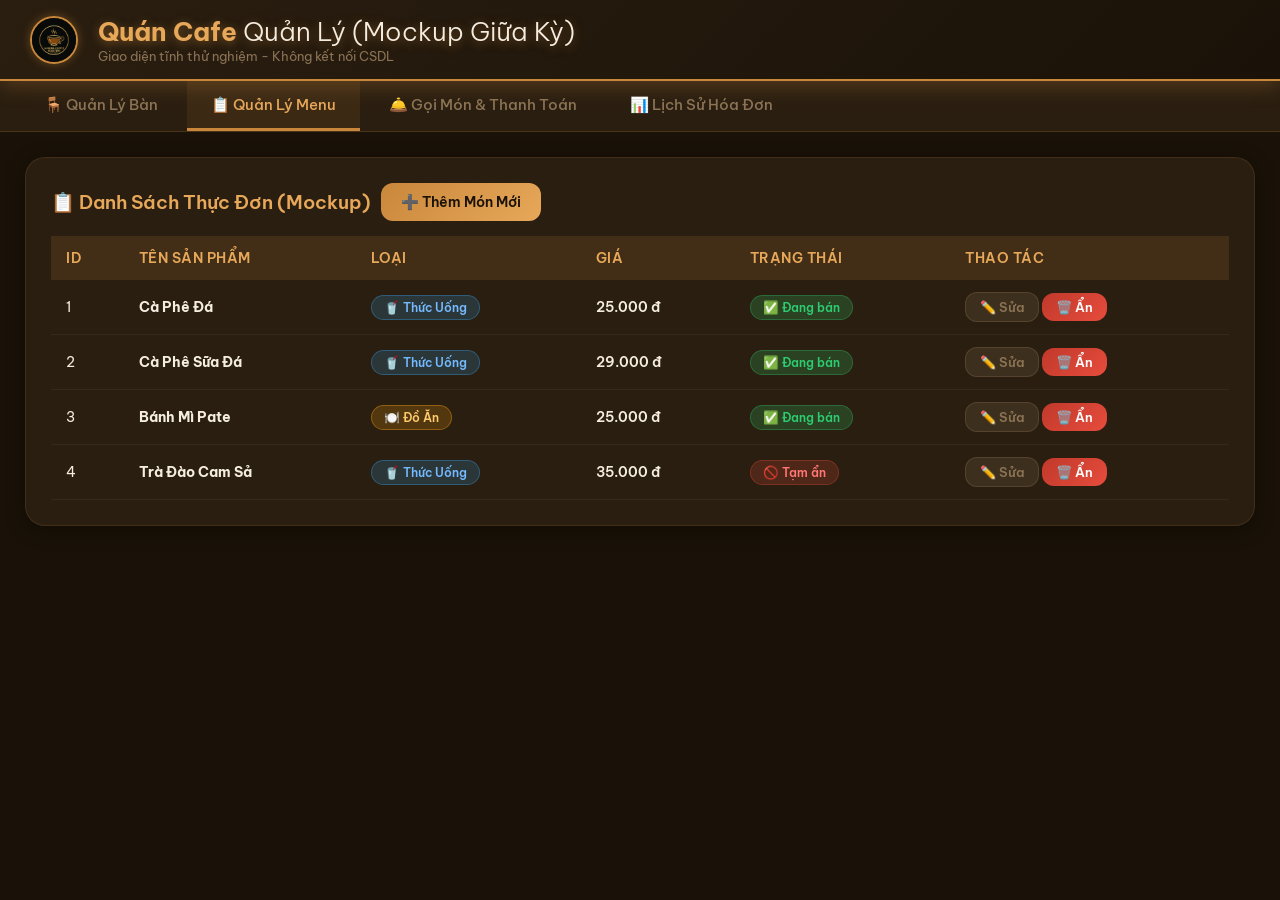
==== FORM_GIAO_DIEN/menu.html @ be1f10a2 "feat: copy va thiet ke giao dien menu va order tu du an cu" ====
<!DOCTYPE html>
<html lang="vi">
<head>
    <meta charset="UTF-8">
    <meta name="viewport" content="width=device-width, initial-scale=1.0">
    <title>☕ Mockup Giao Diện - Quản Lý Menu</title>
    <link rel="stylesheet" href="./css/style.css">
    <style>
        .nav-tab {
            text-decoration: none;
        }
    </style>
</head>
<body>

<!-- ===== HEADER ===== -->
<header class="header">
    <img src="./images/logo.png" class="header-logo" alt="Logo">
    <div>
        <h1>Quán Cafe <span>Quản Lý (Mockup Giữa Kỳ)</span></h1>
        <div class="chu-nho">Giao diện tĩnh thử nghiệm - Không kết nối CSDL</div>
    </div>
</header>

<!-- ===== THANH ĐIỀU HƯỚNG ===== -->
<nav class="nav-tabs">
    <a href="./index.html" class="nav-tab">🪑 Quản Lý Bàn</a>
    <a href="./menu.html" class="nav-tab active">📋 Quản Lý Menu</a>
    <a href="./order.html" class="nav-tab">🛎️ Gọi Món & Thanh Toán</a>
    <a href="./lichsu.html" class="nav-tab">📊 Lịch Sử Hóa Đơn</a>
</nav>

<!-- ===== NỘI DUNG CHÍNH ===== -->
<main class="main-content">
    <section class="trang">
        <div class="card">
            <div class="flex-hang mb-15">
                <div class="card-title" style="margin:0;border:none;padding:0">📋 Danh Sách Thực Đơn (Mockup)</div>
                <button class="btn btn-chinh" onclick="moModal('modal-them-sp')">➕ Thêm Món Mới</button>
            </div>
            <div style="overflow-x:auto">
                <table class="bang-du-lieu">
                    <thead>
                        <tr>
                            <th>ID</th>
                            <th>Tên Sản Phẩm</th>
                            <th>Loại</th>
                            <th>Giá</th>
                            <th>Trạng Thái</th>
                            <th>Thao Tác</th>
                        </tr>
                    </thead>
                    <tbody>
                        <tr>
                            <td>1</td>
                            <td><strong>Cà Phê Đá</strong></td>
                            <td><span class="badge badge-thuc-uong">🥤 Thức Uống</span></td>
                            <td class="gia-tien">25.000 đ</td>
                            <td><span class="badge badge-da-tt">✅ Đang bán</span></td>
                            <td>
                                <button class="btn btn-xam btn-nho" onclick="moModal('modal-sua-sp')">✏️ Sửa</button>
                                <button class="btn btn-do btn-nho" onclick="alert('Đã ẩn sản phẩm! (Giao diện tĩnh)')">🗑️ Ẩn</button>
                            </td>
                        </tr>
                        <tr>
                            <td>2</td>
                            <td><strong>Cà Phê Sữa Đá</strong></td>
                            <td><span class="badge badge-thuc-uong">🥤 Thức Uống</span></td>
                            <td class="gia-tien">29.000 đ</td>
                            <td><span class="badge badge-da-tt">✅ Đang bán</span></td>
                            <td>
                                <button class="btn btn-xam btn-nho" onclick="moModal('modal-sua-sp')">✏️ Sửa</button>
                                <button class="btn btn-do btn-nho" onclick="alert('Đã ẩn sản phẩm! (Giao diện tĩnh)')">🗑️ Ẩn</button>
                            </td>
                        </tr>
                        <tr>
                            <td>3</td>
                            <td><strong>Bánh Mì Pate</strong></td>
                            <td><span class="badge badge-do-an">🍽️ Đồ Ăn</span></td>
                            <td class="gia-tien">25.000 đ</td>
                            <td><span class="badge badge-da-tt">✅ Đang bán</span></td>
                            <td>
                                <button class="btn btn-xam btn-nho" onclick="moModal('modal-sua-sp')">✏️ Sửa</button>
                                <button class="btn btn-do btn-nho" onclick="alert('Đã ẩn sản phẩm! (Giao diện tĩnh)')">🗑️ Ẩn</button>
                            </td>
                        </tr>
                        <tr>
                            <td>4</td>
                            <td><strong>Trà Đào Cam Sả</strong></td>
                            <td><span class="badge badge-thuc-uong">🥤 Thức Uống</span></td>
                            <td class="gia-tien">35.000 đ</td>
                            <td><span class="badge badge-chua-tt">🚫 Tạm ẩn</span></td>
                            <td>
                                <button class="btn btn-xam btn-nho" onclick="moModal('modal-sua-sp')">✏️ Sửa</button>
                                <button class="btn btn-do btn-nho" onclick="alert('Đã ẩn sản phẩm! (Giao diện tĩnh)')">🗑️ Ẩn</button>
                            </td>
                        </tr>
                    </tbody>
                </table>
            </div>
        </div>
    </section>
</main>

<!-- ==================== MODAL THÊM SẢN PHẨM ==================== -->
<div id="modal-them-sp" class="modal-nen" onclick="dongModal('modal-them-sp')">
    <div class="modal-hop" onclick="event.stopPropagation()">
        <div class="modal-title">➕ Thêm Sản Phẩm Mới (Mockup)</div>
        <div class="form-nhom">
            <label class="form-nhan">Tên sản phẩm *</label>
            <input type="text" class="form-nhap" placeholder="Ví dụ: Bạc Xỉu">
        </div>
        <div class="form-nhom">
            <label class="form-nhan">Loại *</label>
            <select class="form-chon">
                <option value="ThucUong">🥤 Thức Uống</option>
                <option value="DoAn">🍽️ Đồ Ăn</option>
            </select>
        </div>
        <div class="form-nhom">
            <label class="form-nhan">Giá (đồng) *</label>
            <input type="number" class="form-nhap" placeholder="Ví dụ: 30000">
        </div>
        <div class="flex-hang-cuoi">
            <button class="btn btn-xam" onclick="dongModal('modal-them-sp')">✕ Hủy</button>
            <button class="btn btn-chinh" onclick="alert('Lưu sản phẩm thành công! (Giao diện tĩnh)'); dongModal('modal-them-sp')">💾 Lưu</button>
        </div>
    </div>
</div>

<!-- ==================== MODAL SỬA SẢN PHẨM ==================== -->
<div id="modal-sua-sp" class="modal-nen" onclick="dongModal('modal-sua-sp')">
    <div class="modal-hop" onclick="event.stopPropagation()">
        <div class="modal-title">✏️ Chỉnh Sửa Sản Phẩm (Mockup)</div>
        <div class="form-nhom">
            <label class="form-nhan">Tên sản phẩm</label>
            <input type="text" class="form-nhap" value="Cà Phê Sữa Đá">
        </div>
        <div class="form-nhom">
            <label class="form-nhan">Loại</label>
            <select class="form-chon">
                <option value="ThucUong" selected>🥤 Thức Uống</option>
                <option value="DoAn">🍽️ Đồ Ăn</option>
            </select>
        </div>
        <div class="form-nhom">
            <label class="form-nhan">Giá (đồng)</label>
            <input type="number" class="form-nhap" value="29000">
        </div>
        <div class="form-nhom">
            <label class="form-nhan">Trạng thái</label>
            <select class="form-chon">
                <option value="1" selected>✅ Đang bán</option>
                <option value="0">🚫 Tạm ẩn</option>
            </select>
        </div>
        <div class="flex-hang-cuoi">
            <button class="btn btn-xam" onclick="dongModal('modal-sua-sp')">✕ Hủy</button>
            <button class="btn btn-chinh" onclick="alert('Cập nhật thành công! (Giao diện tĩnh)'); dongModal('modal-sua-sp')">💾 Lưu</button>
        </div>
    </div>
</div>

<script>
    function moModal(id) {
        document.getElementById(id).classList.add('hien');
    }
    function dongModal(id) {
        document.getElementById(id).classList.remove('hien');
    }
</script>
</body>
</html>
---- FORM_GIAO_DIEN/css/style.css ----
/* =====================================================
   QUẢN LÝ QUÁN CAFE - CSS CHÍNH
   Dùng Google Fonts + CSS Variables + Dark Mode
===================================================== */
@import url('https://fonts.googleapis.com/css2?family=Be+Vietnam+Pro:wght@300;400;500;600;700&display=swap');

:root {
    --mau-nen: #1a1208;
    --mau-nen-card: #2a1e10;
    --mau-nen-hover: #3a2a18;
    --mau-cafe: #c8873a;
    --mau-cafe-sang: #e8a85a;
    --mau-xanh: #2ecc71;
    --mau-xanh-nhat: #27ae60;
    --mau-do: #e74c3c;
    --mau-do-nhat: #c0392b;
    --mau-vang: #f39c12;
    --mau-trang: #f5ede0;
    --mau-xam: #8b7355;
    --mau-duong: #3498db;
    --bo-vien: 12px;
    --bo-vien-lon: 20px;
    --bong: 0 4px 20px rgba(0,0,0,0.4);
    --bong-cafe: 0 4px 20px rgba(200, 135, 58, 0.3);
    --chu-chinh: 'Be Vietnam Pro', sans-serif;
}

* {
    margin: 0;
    padding: 0;
    box-sizing: border-box;
}

body {
    font-family: var(--chu-chinh);
    background-color: var(--mau-nen);
    color: var(--mau-trang);
    min-height: 100vh;
    overflow-x: hidden;
}

/* ===== HEADER ===== */
.header {
    background: linear-gradient(135deg, #2a1e10, #1a1208);
    border-bottom: 2px solid var(--mau-cafe);
    padding: 15px 30px;
    display: flex;
    align-items: center;
    gap: 20px;
    box-shadow: var(--bong-cafe);
    position: sticky;
    top: 0;
    z-index: 100;
}

.header-logo {
    width: 48px;
    height: 48px;
    border-radius: 50%;
    object-fit: cover;
    border: 2px solid var(--mau-cafe);
    box-shadow: 0 0 10px rgba(200, 135, 58, 0.4);
    animation: xoay 3s ease-in-out infinite alternate;
}

@keyframes xoay {
    from { transform: rotate(-5deg); }
    to { transform: rotate(5deg); }
}

.header h1 {
    font-size: 1.6rem;
    font-weight: 700;
    color: var(--mau-cafe-sang);
    text-shadow: 0 2px 10px rgba(200,135,58,0.5);
}

.header h1 span {
    color: var(--mau-trang);
    font-weight: 300;
}

/* ===== NAVIGATION ===== */
.nav-tabs {
    display: flex;
    background: var(--mau-nen-card);
    border-bottom: 1px solid rgba(200,135,58,0.2);
    padding: 0 20px;
    gap: 5px;
    overflow-x: auto;
}

.nav-tab {
    padding: 14px 24px;
    cursor: pointer;
    color: var(--mau-xam);
    font-weight: 500;
    font-size: 0.95rem;
    border-bottom: 3px solid transparent;
    transition: all 0.3s ease;
    white-space: nowrap;
    display: flex;
    align-items: center;
    gap: 8px;
    text-decoration: none;
}

.nav-tab:hover {
    color: var(--mau-cafe-sang);
    background: rgba(200,135,58,0.1);
}

.nav-tab.active {
    color: var(--mau-cafe-sang);
    border-bottom-color: var(--mau-cafe);
    background: rgba(200,135,58,0.1);
}

/* ===== MAIN CONTENT ===== */
.main-content {
    padding: 25px;
    max-width: 1400px;
    margin: 0 auto;
}

.trang {
    display: block;
    animation: hienLen 0.3s ease;
}

@keyframes hienLen {
    from { opacity: 0; transform: translateY(10px); }
    to { opacity: 1; transform: translateY(0); }
}

/* ===== CARDS ===== */
.card {
    background: var(--mau-nen-card);
    border-radius: var(--bo-vien-lon);
    padding: 25px;
    box-shadow: var(--bong);
    border: 1px solid rgba(200,135,58,0.15);
    margin-bottom: 20px;
}

.card-title {
    font-size: 1.2rem;
    font-weight: 600;
    color: var(--mau-cafe-sang);
    margin-bottom: 20px;
    display: flex;
    align-items: center;
    gap: 10px;
    border-bottom: 1px solid rgba(200,135,58,0.2);
    padding-bottom: 15px;
}

/* ===== LƯỚI BÀN ===== */
.luoi-ban {
    display: grid;
    grid-template-columns: repeat(auto-fill, minmax(160px, 1fr));
    gap: 15px;
    margin-bottom: 20px;
}

.the-ban {
    background: var(--mau-nen-card);
    border: 2px solid rgba(200,135,58,0.3);
    border-radius: var(--bo-vien-lon);
    padding: 20px 15px;
    text-align: center;
    cursor: pointer;
    transition: all 0.3s ease;
    position: relative;
    overflow: hidden;
}

.the-ban::before {
    content: '';
    position: absolute;
    top: 0;
    left: -100%;
    width: 100%;
    height: 100%;
    background: linear-gradient(90deg, transparent, rgba(200,135,58,0.1), transparent);
    transition: left 0.5s ease;
}

.the-ban:hover::before {
    left: 100%;
}

.the-ban:hover {
    border-color: var(--mau-cafe);
    transform: translateY(-4px);
    box-shadow: var(--bong-cafe);
}

.the-ban.trong {
    border-color: rgba(46,204,113,0.4);
}

.the-ban.co-khach {
    border-color: rgba(231,76,60,0.5);
    background: linear-gradient(135deg, #2a1e10, #2d1515);
}

.ten-ban {
    font-weight: 700;
    font-size: 1.1rem;
    margin: 10px 0 8px;
    color: var(--mau-trang);
}

.trang-thai-ban {
    display: inline-block;
    padding: 4px 14px;
    border-radius: 20px;
    font-size: 0.8rem;
    font-weight: 600;
}

.trang-thai-ban.trong {
    background: rgba(46,204,113,0.2);
    color: var(--mau-xanh);
    border: 1px solid rgba(46,204,113,0.4);
}

.trang-thai-ban.co-khach {
    background: rgba(231,76,60,0.2);
    color: #ff6b6b;
    border: 1px solid rgba(231,76,60,0.4);
}

.icon-ban {
    font-size: 2.5rem;
    display: block;
}

/* ===== BUTTONS ===== */
.btn {
    padding: 10px 20px;
    border: none;
    border-radius: var(--bo-vien);
    cursor: pointer;
    font-family: var(--chu-chinh);
    font-size: 0.9rem;
    font-weight: 600;
    transition: all 0.2s ease;
    display: inline-flex;
    align-items: center;
    gap: 7px;
}

.btn:hover {
    transform: translateY(-2px);
    box-shadow: 0 4px 15px rgba(0,0,0,0.3);
}

.btn:active {
    transform: translateY(0);
}

.btn-chinh {
    background: linear-gradient(135deg, var(--mau-cafe), var(--mau-cafe-sang));
    color: var(--mau-nen);
}

.btn-xanh {
    background: linear-gradient(135deg, var(--mau-xanh-nhat), var(--mau-xanh));
    color: white;
}

.btn-do {
    background: linear-gradient(135deg, var(--mau-do-nhat), var(--mau-do));
    color: white;
}

.btn-xam {
    background: rgba(139,115,85,0.2);
    color: var(--mau-xam);
    border: 1px solid rgba(139,115,85,0.3);
}

.btn-nho {
    padding: 6px 14px;
    font-size: 0.82rem;
}

/* ===== FORMS ===== */
.form-nhom {
    margin-bottom: 18px;
}

.form-nhan {
    display: block;
    font-size: 0.88rem;
    color: var(--mau-xam);
    margin-bottom: 7px;
    font-weight: 500;
}

.form-nhap,
.form-chon {
    width: 100%;
    padding: 11px 15px;
    background: rgba(255,255,255,0.05);
    border: 1px solid rgba(200,135,58,0.3);
    border-radius: var(--bo-vien);
    color: var(--mau-trang);
    font-family: var(--chu-chinh);
    font-size: 0.95rem;
    transition: border-color 0.2s;
    outline: none;
}

.form-nhap:focus,
.form-chon:focus {
    border-color: var(--mau-cafe);
    background: rgba(200,135,58,0.08);
    box-shadow: 0 0 0 3px rgba(200,135,58,0.15);
}

.form-chon option {
    background: var(--mau-nen-card);
    color: var(--mau-trang);
}

/* ===== BẢNG DỮ LIỆU ===== */
.bang-du-lieu {
    width: 100%;
    border-collapse: collapse;
}

.bang-du-lieu thead {
    background: rgba(200,135,58,0.15);
}

.bang-du-lieu th {
    padding: 13px 15px;
    text-align: left;
    font-size: 0.85rem;
    color: var(--mau-cafe-sang);
    font-weight: 600;
    text-transform: uppercase;
    letter-spacing: 0.5px;
}

.bang-du-lieu td {
    padding: 12px 15px;
    border-bottom: 1px solid rgba(255,255,255,0.05);
    font-size: 0.9rem;
    color: var(--mau-trang);
}

.bang-du-lieu tbody tr:hover {
    background: rgba(200,135,58,0.07);
}

/* ===== BADGES ===== */
.badge {
    display: inline-block;
    padding: 4px 12px;
    border-radius: 20px;
    font-size: 0.78rem;
    font-weight: 600;
}

.badge-thuc-uong {
    background: rgba(52,152,219,0.2);
    color: #74b9ff;
    border: 1px solid rgba(52,152,219,0.4);
}

.badge-do-an {
    background: rgba(243,156,18,0.2);
    color: #fdcb6e;
    border: 1px solid rgba(243,156,18,0.4);
}

.badge-chua-tt {
    background: rgba(231,76,60,0.2);
    color: #ff7675;
    border: 1px solid rgba(231,76,60,0.3);
}

.badge-da-tt {
    background: rgba(46,204,113,0.2);
    color: var(--mau-xanh);
    border: 1px solid rgba(46,204,113,0.3);
}

/* ===== LAYOUT ===== */
.luoi-2-cot {
    display: grid;
    grid-template-columns: 1fr 1fr;
    gap: 20px;
}

.luoi-3-cot {
    display: grid;
    grid-template-columns: 1fr 1fr 1fr;
    gap: 20px;
}

/* ===== KHU VỰC ORDER ===== */
.khu-vuc-hoa-don {
    display: grid;
    grid-template-columns: 1fr 380px;
    gap: 20px;
    align-items: start;
}

.danh-sach-mon-goi {
    max-height: 400px;
    overflow-y: auto;
}

.dong-mon {
    display: flex;
    justify-content: space-between;
    align-items: center;
    padding: 10px 15px;
    border-bottom: 1px solid rgba(255,255,255,0.05);
    transition: background 0.2s;
}

.dong-mon:hover {
    background: rgba(200,135,58,0.08);
}

.tong-tien-hoa-don {
    background: linear-gradient(135deg, rgba(200,135,58,0.2), rgba(200,135,58,0.1));
    border: 1px solid rgba(200,135,58,0.4);
    border-radius: var(--bo-vien);
    padding: 20px;
    text-align: center;
    margin-top: 15px;
}

.so-tong-tien {
    font-size: 2.2rem;
    font-weight: 700;
    color: var(--mau-cafe-sang);
    text-shadow: 0 2px 10px rgba(200,135,58,0.5);
}

/* ===== THỐNG BÁO ===== */
.thong-bao {
    padding: 12px 18px;
    border-radius: var(--bo-vien);
    margin: 10px 0;
    font-size: 0.9rem;
    font-weight: 500;
    display: none;
    animation: truotXuong 0.3s ease;
}

@keyframes truotXuong {
    from { opacity: 0; transform: translateY(-10px); }
    to { opacity: 1; transform: translateY(0); }
}

.thong-bao.thanh-cong {
    background: rgba(46,204,113,0.2);
    border: 1px solid rgba(46,204,113,0.4);
    color: var(--mau-xanh);
    display: block;
}

.thong-bao.loi {
    background: rgba(231,76,60,0.2);
    border: 1px solid rgba(231,76,60,0.4);
    color: #ff6b6b;
    display: block;
}

/* ===== MODAL ===== */
.modal-nen {
    display: none;
    position: fixed;
    inset: 0;
    background: rgba(0,0,0,0.7);
    z-index: 1000;
    align-items: center;
    justify-content: center;
    backdrop-filter: blur(4px);
}

.modal-nen.hien {
    display: flex;
    animation: hienLen 0.2s ease;
}

.modal-hop {
    background: var(--mau-nen-card);
    border: 1px solid rgba(200,135,58,0.4);
    border-radius: var(--bo-vien-lon);
    padding: 30px;
    width: 90%;
    max-width: 480px;
    box-shadow: 0 20px 60px rgba(0,0,0,0.6);
}

.modal-title {
    font-size: 1.3rem;
    font-weight: 700;
    color: var(--mau-cafe-sang);
    margin-bottom: 20px;
}

/* ===== RESPONSIVE ===== */
@media (max-width: 900px) {
    .luoi-2-cot,
    .luoi-3-cot,
    .khu-vuc-hoa-don {
        grid-template-columns: 1fr;
    }

    .luoi-ban {
        grid-template-columns: repeat(auto-fill, minmax(130px, 1fr));
    }

    .main-content {
        padding: 15px;
    }
}

/* ===== SCROLLBAR ===== */
::-webkit-scrollbar {
    width: 6px;
    height: 6px;
}
::-webkit-scrollbar-track {
    background: var(--mau-nen);
}
::-webkit-scrollbar-thumb {
    background: var(--mau-cafe);
    border-radius: 3px;
}

/* ===== TIỆN ÍCH ===== */
.flex-hang { display: flex; align-items: center; gap: 10px; }
.flex-hang-cuoi { display: flex; justify-content: flex-end; gap: 10px; margin-top: 15px; }
.text-phai { text-align: right; }
.text-giua { text-align: center; }
.mb-15 { margin-bottom: 15px; }
.mt-15 { margin-top: 15px; }
.trong-suot { opacity: 0.6; }
.chu-nho { font-size: 0.82rem; color: var(--mau-xam); }
.chu-cafe { color: var(--mau-cafe-sang); }
.chu-xanh { color: var(--mau-xanh); }
.chu-do { color: var(--mau-do); }

/* Giá tiền đẹp */
.gia-tien {
    font-weight: 600;
    color: var(--mau-cafe-sang);
    font-variant-numeric: tabular-nums;
}

/* Loader */
.dang-tai {
    text-align: center;
    padding: 40px;
    color: var(--mau-xam);
    font-style: italic;
}
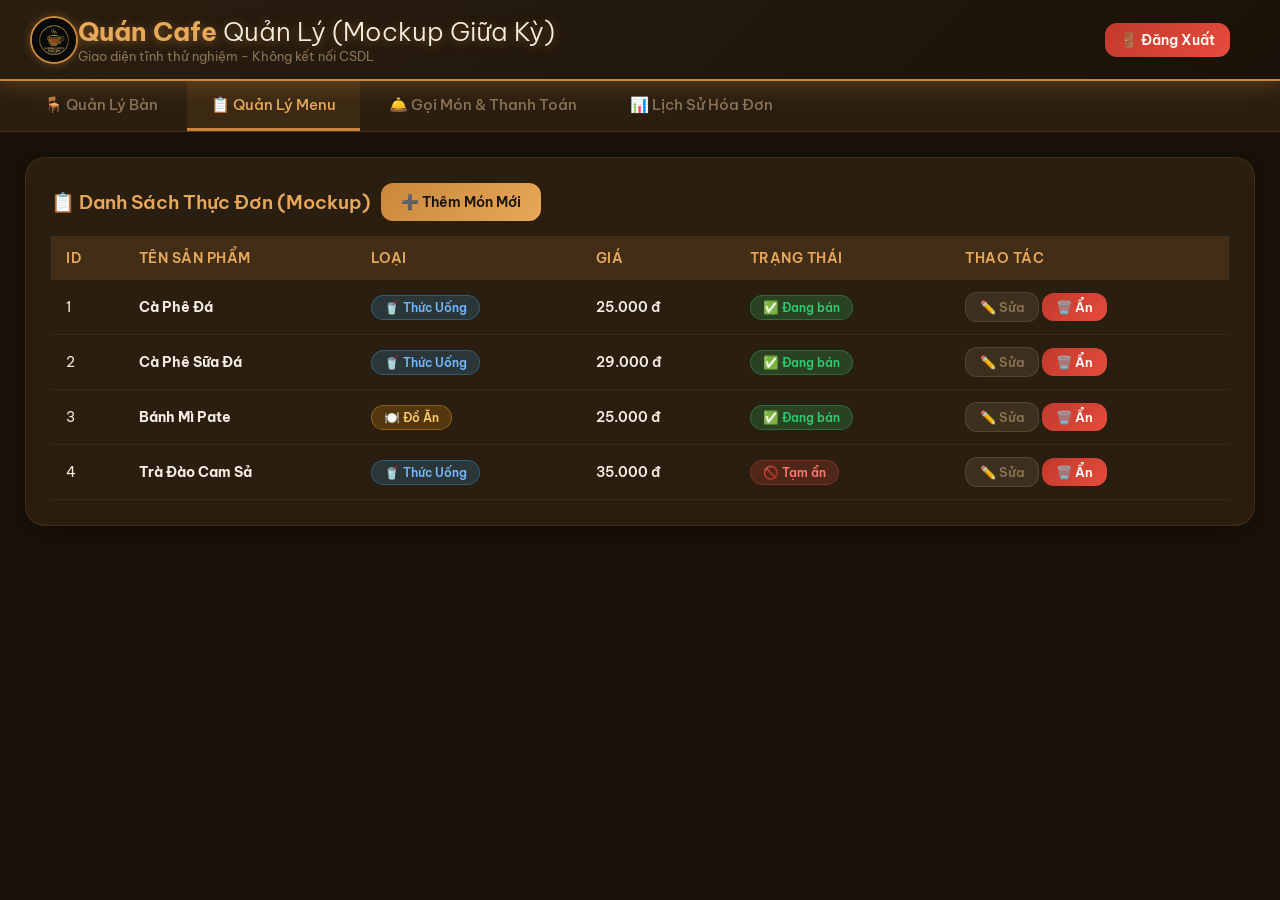
==== commit 34a03630: "upd: cap nhat noi dung giao dien menu va order" ====
--- a/FORM_GIAO_DIEN/menu.html
+++ b/FORM_GIAO_DIEN/menu.html
@@ -14,12 +14,15 @@
 <body>
 
 <!-- ===== HEADER ===== -->
-<header class="header">
-    <img src="./images/logo.png" class="header-logo" alt="Logo">
-    <div>
-        <h1>Quán Cafe <span>Quản Lý (Mockup Giữa Kỳ)</span></h1>
-        <div class="chu-nho">Giao diện tĩnh thử nghiệm - Không kết nối CSDL</div>
+<header class="header" style="justify-content: space-between; display: flex; align-items: center;">
+    <div style="display: flex; align-items: center;">
+        <img src="./images/logo.png" class="header-logo" alt="Logo">
+        <div>
+            <h1>Quán Cafe <span>Quản Lý (Mockup Giữa Kỳ)</span></h1>
+            <div class="chu-nho">Giao diện tĩnh thử nghiệm - Không kết nối CSDL</div>
+        </div>
     </div>
+    <button onclick="window.location.href='./login.html'" class="btn btn-do" style="padding: 8px 15px; margin-right: 20px;">🚪 Đăng Xuất</button>
 </header>
 
 <!-- ===== THANH ĐIỀU HƯỚNG ===== -->
